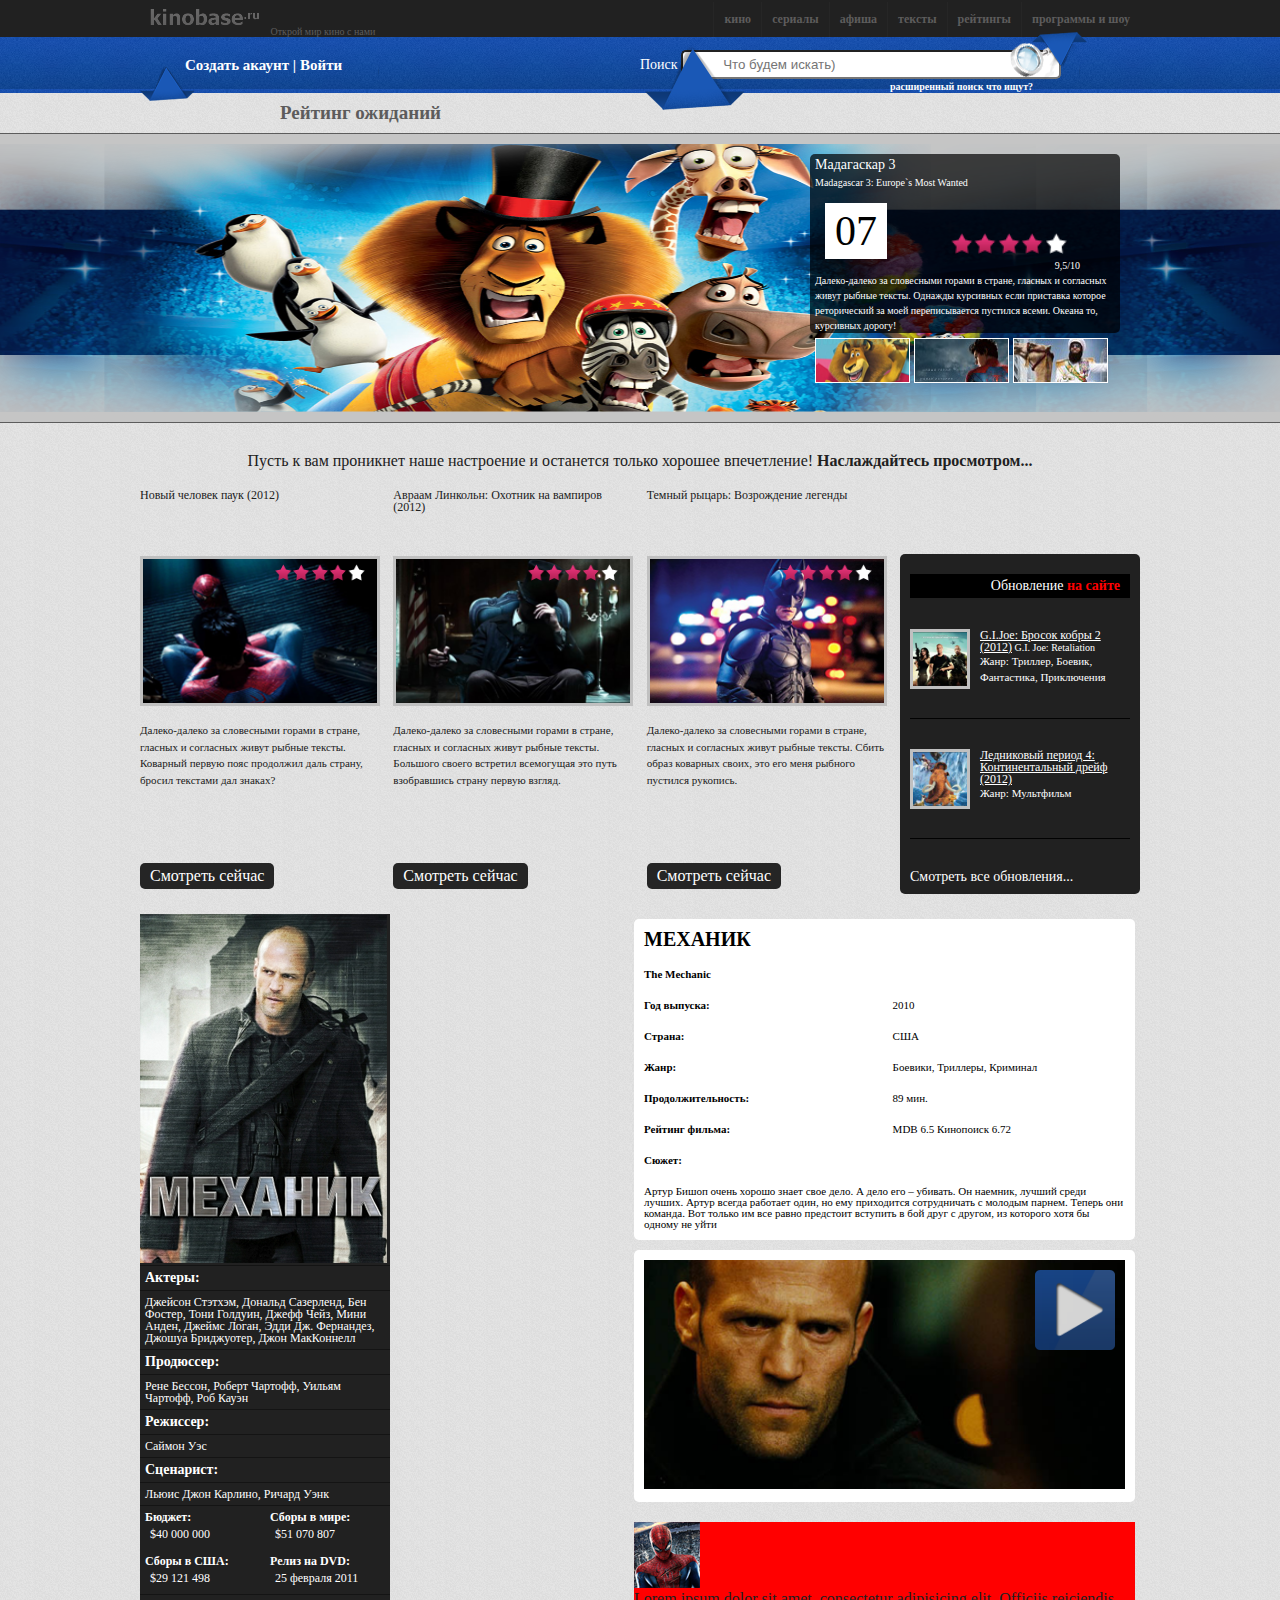
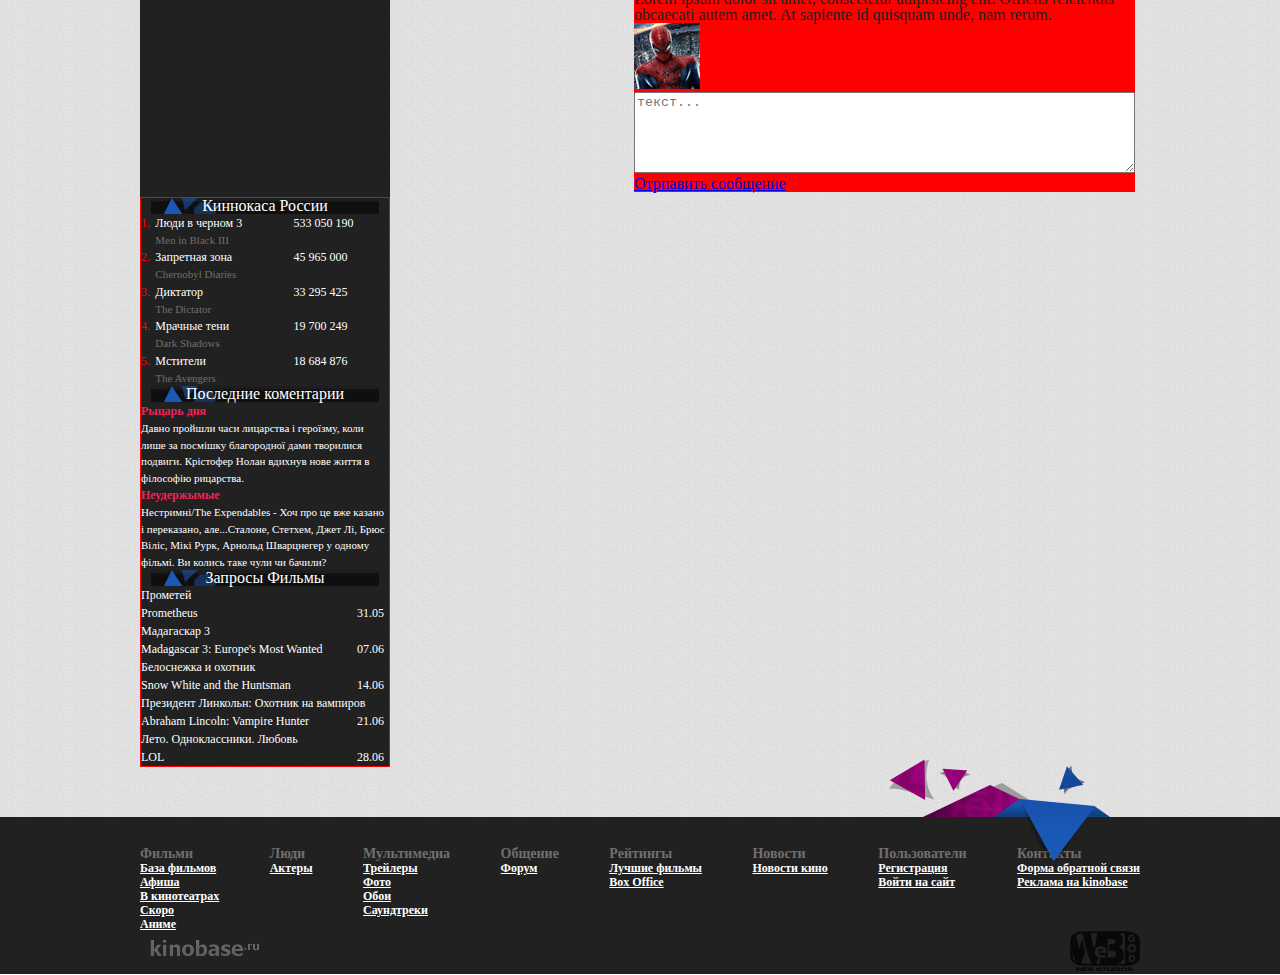
==== dz#3/index.html @ 84be2f98 "v.1.3" ====
<!DOCTYPE html>
<html lang="en">
<head>
    <meta charset="UTF-8">
    <meta name="viewport" content="width=device-width, initial-scale=1.0">
    <title>kinobase</title>
    <link rel="stylesheet" href="css/reset.css">
    <link rel="stylesheet" href="css/style.css">
</head>
<body>
    <div class="all__content">
        <header>
            <div class="header__top">
                <div class="content__beetwen">
                    <div class="header__top-logo">
                        <a href="#"> <img src="img/logo.png" alt="logo"></a>
                        <span>Открой мир кино с нами</span>
                    </div>
                    <nav>
                        <ul>
                            <li><a href="#">кино</a>
                            <li><a href="#">сериалы</a>
                            <li><a href="#">афиша</a>
                            <li><a href="#">тексты</a>
                            <li><a href="#">рейтингы</a>
                            <li><a href="#">программы и шоу</a></li>
                        </ul>
                    </nav>
                </div>
            </div>
            <div class="header__bottom">
               <div class="content__beetwen">
                   <div class="header__bottom-etrance">
                        <a href="#">Создать акаунт</a>
                        <a href="#">Войти</a>
                        <img src="img/corner_bottom.png" alt="error">
                   </div>
                   <div class="search">
                       <label for="">Поиск
                           <input type="search" placeholder="Что будем искать)">
                       </label>
                       <img class="big" src="img/big_corner_bottom.png" alt="error">
                       <img class="small" src="img/corner_search.png" alt="">
                       <a href="#">расширенный поиск что ищут?</a>
                   </div>
               </div>
            </div>
        </header>
        <section class="all__slider">
            <div class="slider__top">
                Рейтинг ожиданий
            </div>
            <div class="slider__slider">
                <img src="img/madagaskar.png" alt="error">
                <div class="slider__slider-description">
                    <div class="slider__slider-description-text">
                        <h2>Мадагаскар 3</h2>
                        <span>Madagascar 3: Europe`s Most Wanted</span>
                        <div class="description__calendar">
                            <span class="description__calendar-number">
                                07
                            </span>
                        </div>
                        <p>Далеко-далеко за словесными горами в стране, гласных и согласных живут рыбные тексты. Однажды курсивных если приставка которое реторический за моей переписывается пустился всеми. Океана то, курсивных дорогу!</p>
                        <div class="slider__slider-description-text-stars">
                            <img src="img/stars.png" alt=""> 9,5/10
                        </div>
                    </div>
                   <div class="slider__slider-description-pictures">
                       <img src="img/madagaskar_1.png" alt="error">
                       <img src="img/madagaskar_2.png" alt="error">
                       <img src="img/madagaskar_3.png" alt="error">
                   </div>
                </div>
            </div>
        </section>
        <main> 
           Пусть к вам проникнет наше настроение и останется только хорошее впечетление! <span>Наслаждайтесь просмотром...</span>
            <div class="content__beetwen">
                <div class="updates">
                    <div class="updates__poster">
                        <h3>Новый человек паук (2012)</h3>
                        <img src="img/spider_man.png" alt="error">
                        <p>Далеко-далеко за словесными горами в стране, гласных и согласных живут рыбные тексты. Коварный первую пояс продолжил даль страну, бросил текстами дал знаках?</p>
                        <div class="watch__now">
                            <a class="" href="#">Смотреть сейчас</a>
                        </div>
                        <img src="img/stars.png" alt="" class="updates__poster-stars">
                    </div>
                    <div class="updates__poster">
                        <h3>Авраам Линкольн: Охотник на вампиров (2012)</h3>
                        <img src="img/linkoln.png" alt="error">
                        <p>Далеко-далеко за словесными горами в стране, гласных и согласных живут рыбные тексты. Большого своего встретил всемогущая это путь взобравшись страну первую взгляд.</p>
                        <div class="watch__now">
                            <a class="" href="#">Смотреть сейчас</a>
                        </div>
                        <img src="img/stars.png" alt="" class="updates__poster-stars">
                    </div>
                    <div class="updates__poster">
                        <h3>Темный рыцарь: Возрождение легенды</h3>
                        <img src="img/betmen.png" alt="error">
                        <p>Далеко-далеко за словесными горами в стране, гласных и согласных живут рыбные тексты. Сбить образ коварных своих, это его меня рыбного пустился рукопись.</p>
                        <div class="watch__now">
                            <a class="" href="#">Смотреть сейчас</a>
                        </div>
                        <img src="img/stars.png" alt="" class="updates__poster-stars">
                    </div>
                    <div class="updates__poster menu__poster">
                        <h2>Обновление <span>на сайте</span></h2>
                        <div class="menu__poster-cinema">
                            <div class="cinema__img">
                                <img src="img/cobra.png" alt="">
                            </div>
                            <div class="cinema__text">
                               <a href="#">G.I.Joe: Бросок кобры 2 (2012)</a>
                               G.I. Joe: Retaliation
                               <p>Жанр: Триллер, Боевик, Фантастика, Приключения</p>
                            </div>
                        </div>
                        <div class="menu__poster-cinema">
                            <div class="cinema__img">
                                <img src="img/ice_period.png" alt="">
                            </div>
                            <div class="cinema__text">
                                <a href="#">Ледниковый период 4: Континентальный дрейф (2012)</a>
                                <p>Жанр: Мультфильм</p>
                            </div>
                        </div>
                        <a class="all__updates" href="#">Смотреть все обновления...</a>
                    </div>
                </div>
            </div>
            <div class="content__beetwen">
                <div class="play">
                    <div class="about__cinema">
                        <img class="mechanic" src="img/mechanic.png" alt="error">
                        <div class="cinema__actors">
                            <h5>Актеры:</h5>
                            <p>Джейсон Стэтхэм, Дональд Сазерленд, Бен Фостер, Тони Голдуин, Джефф Чейз, Мини Анден, Джеймс Логан, Эдди Дж. Фернандез, Джошуа Бриджуотер, Джон МакКоннелл</p>
                        </div>
                        <div class="cinema__producer">
                            <h5>Продюссер:</h5>
                            <p>Рене Бессон, Роберт Чартофф, Уильям Чартофф, Роб Кауэн</p>
                        </div>
                        <div class="cinema__producer2">
                            <h5>Режиссер:</h5>
                            <p>Саймон Уэс</p>
                        </div>
                        <div class="cinema__screenwriter">
                            <h5>Сценарист:</h5>
                            <p>Льюис Джон Карлино, Ричард Уэнк</p>
                        </div>
                        <div class="cinema__other">
                            <div class="other__items">
                                <h6>Бюджет:</h6>
                                <p>$40 000 000</p>
                            </div>
                            <div class="other__items">
                                <h6>Сборы в мире:</h6>
                                <p>$51 070 807</p>
                            </div>
                            <div class="other__items">
                                <h6>Сборы в США:</h6>
                                <p>$29 121 498</p>
                            </div>
                            <div class="other__items">
                                <h6>Релиз на DVD:</h6>
                                <p>25 февраля 2011</p>
                            </div>
                        </div>
                    </div>
                    <div class="cinema__play">
                        <table>
                            <tr>
                                <td class="title__cinema__bold big__title__cinema">МЕХАНИК</td><td></td>
                            </tr>
                            <tr>
                                <td class="title__cinema__bold">The Mechanic</td><td></td>
                            </tr>
                            <tr>
                                <td class="title__cinema__bold">Год выпуска:</td><td>2010</td>
                            </tr>
                            <tr>
                                <td class="title__cinema__bold">Страна:</td><td>США</td>
                            </tr>
                            <tr>
                                <td class="title__cinema__bold">Жанр:</td><td>Боевики, Триллеры, Криминал</td>
                            </tr>
                            <tr>
                                <td class="title__cinema__bold">Продолжительность:</td><td>89 мин.</td>
                            </tr>
                            <tr>
                                <td class="title__cinema__bold">Рейтинг фильма:</td><td>MDB 6.5 Кинопоиск 6.72</td>
                            </tr>
                            <tr>
                                <td class="title__cinema__bold">Сюжет:</td><td></td>
                            </tr>
                            <tr>
                                <td colspan="2">Артур Бишоп очень хорошо знает свое дело. А дело его – убивать. Он наемник, лучший среди лучших. Артур всегда работает один, но ему приходится сотрудничать с молодым парнем. Теперь они команда. Вот только им все равно предстоит вступить в бой друг с другом, из которого хотя бы одному не уйти </td>
                            </tr>
                        </table>
                        <div class="cinema__play__player">
                            <img src="img/mechanic_play.png" alt="error">
                            <img src="img/btn_play.png" alt="error" class="btn_player">
                        </div>
                        <div class="cinema__play__reviews">
                            <div class="review">
                                <img src="img/avatar.png" alt="error">
                                <p>Lorem ipsum dolor sit amet, consectetur adipisicing elit. Officiis reiciendis obcaecati autem amet. At sapiente id quisquam unde, nam rerum.</p>
                            </div>
                            <div class="review">
                                <img src="img/avatar.png" alt="error">
                            </div>
                            <div class="review">
                                <textarea name="" id="" cols="60" rows="5" placeholder="текст..."></textarea>
                                <a href="#">Отрпавить сообщение</a>
                            </div>
                        </div>
                    </div>
                    <aside>
                        <h5>Киннокаса России</h5>
                        <table>
                            <tr>
                                <td class="red__number" colspane="2">1.</td><td>Люди в черном 3</td><td colspan="2">533 050 190</td>
                            </tr>
                            <tr>
                                <td></td><td class="silver">Men in Black III</td><td></td>
                            </tr>
                            <tr>
                                <td class="red__number" colspane="2">2.</td><td>Запретная зона</td><td colspan="2">45 965 000</td>
                            </tr>
                            <tr>
                                <td></td><td class="silver">Chernobyl Diaries	</td><td></td>
                            </tr>
                            <tr>
                                <td class="red__number" colspane="2">3.</td><td>Диктатор</td><td colspan="2">33 295 425</td>
                            </tr>
                            <tr>
                                <td></td><td class="silver">The Dictator</td><td></td>
                            </tr>
                            <tr>
                                <td class="red__number" colspane="2">4.</td><td>Мрачные тени</td><td colspan="2">19 700 249</td>
                            </tr>
                            <tr>
                                <td></td><td class="silver"> Dark Shadows</td><td></td>
                            </tr>
                            <tr>
                                <td class="red__number" colspane="2">5.</td><td>Мстители</td><td colspan="2">18 684 876</td>
                            </tr>
                            <tr>
                                <td></td><td class="silver">The Avengers</td><td></td>
                            </tr>
                        </table>
                        <h5>Последние коментарии</h5>
                        <ul>Рыцарь дня
                            <li>Давно пройшли часи лицарства і героїзму, коли лише за посмішку благородної дами творилися подвиги. Крістофер Нолан вдихнув нове життя в філософію рицарства.</li>
                        </ul>
                        <ul>Неудержымые
                            <li>Нестримні/The Expendables - Хоч про це вже казано і переказано, але...Сталоне, Стетхем, Джет Лі, Брюс Віліс, Мікі Рурк, Арнольд Шварцнегер у одному фільмі. Ви колись таке чули чи бачили? </li>
                        </ul>
                        <h5>Запросы Фильмы</h5>
                        <table>
                            <tr>
                                <td colspan="2">Прометей</td><td></td>
                            </tr>
                            <tr>
                                <td>Prometheus</td><td>31.05</td>
                            </tr>
                             <tr>
                                <td colspan="2">Мадагаскар 3</td><td></td>
                            </tr>
                            <tr>
                                <td>Madagascar 3: Europe's Most Wanted</td><td>07.06</td>
                            </tr>
                             <tr>
                                <td colspan="2">Белоснежка и охотник</td><td></td>
                            </tr>
                            <tr>
                                <td>Snow White and the Huntsman</td><td>14.06</td>
                            </tr>
                             <tr>
                                <td colspan="2">Президент Линкольн: Охотник на вампиров</td><td></td>
                            </tr>
                            <tr>
                                <td>Abraham Lincoln: Vampire Hunter</td><td>21.06</td>
                            </tr>
                             <tr>
                                <td colspan="2">Лето. Одноклассники. Любовь</td><td></td>
                            </tr>
                            <tr>
                                <td>LOL</td><td>28.06</td>
                            </tr>
                             <tr>
                                <td colspan="2"></td><td></td>
                            </tr>
                            <tr>
                                <td></td><td></td>
                            </tr>
                        </table>
                    </aside>
                </div>
            </div>
        </main>
        
<!----FOOTER----->
       
        <footer>
          <div class="corner__footer">
               <img src="img/corner_footer.png" alt="error">
          </div>
            <div class="content__beetwen">
                <div class="link__footer">
                    <ul> Фильми
                        <li><a href="#">База фильмов</a></li>
                        <li><a href="#">Афиша</a></li>
                        <li><a href="#">В кинотеатрах</a></li>
                        <li><a href="#">Скоро</a></li>
                        <li><a href="#">Аниме</a></li>
                    </ul>
                </div>
                <div class="link__footer">
                    <ul> Люди
                        <li><a href="#">Актеры</a></li>
                    </ul>
                </div>
                <div class="link__footer">
                    <ul> Мультимедиа
                        <li><a href="#">Трейлеры</a></li>
                        <li><a href="#">Фото</a></li>
                        <li><a href="#">Обои</a></li>
                        <li><a href="#">Саундтреки</a></li>
                    </ul>
                </div>
                <div class="link__footer">
                    <ul> Общение
                        <li><a href="#">Форум</a></li>
                    </ul>
                </div>
                <div class="link__footer">
                    <ul> Рейтингы
                        <li><a href="#">Лучшие фильмы</a></li>
                        <li><a href="#">Box Office</a></li>
                    </ul>
                </div>
                <div class="link__footer">
                    <ul> Новости
                        <li><a href="#">Новости кино</a></li>
                    </ul>
                </div>
                <div class="link__footer">
                    <ul> Пользователи
                        <li><a href="#">Регистрация</a></li>
                        <li><a href="#">Войти на сайт</a></li>
                    </ul>
                </div>
                <div class="link__footer">
                    <ul> Контакты
                        <li><a href="#">Форма обратной связи</a></li>
                        <li><a href="#">Реклама на kinobase</a></li>
                    </ul>
                </div>
            </div>
            <div class="content__beetwen">
                <div class="logo__footer">
                    <img src="img/logo.png" alt="error">
                </div>
                <div class="logo__stydio">
                    <img src="img/logo_stydio.png" alt="error">
                </div>
            </div>
        </footer>
    </div>
</body>
</html>
---- dz#3/css/style.css ----
* {
    box-sizing: border-box;
}
.all__content {
    max-width: 1350px;
    margin: 0 auto;
    background: url(../img/bg_main.png) repeat;
}
.content__beetwen {
    width: 1000px;
    margin: 0 auto;
    display: flex;
    justify-content: space-between;
    flex-wrap: wrap;
}

header {
    width: 100%;
}
header .header__top {
    width: 100%;
    background: url(../img/bg_dark.png) repeat;
}

header .header__top .header__top-logo {
    height: 100%;
    width: 50%;
    color: #5d5c5c;
    font-size: 10px;
}
header .header__top .header__top-logo a img {
    height: 100%;
    transition: transform .7s ease;
}
header .header__top .header__top-logo a img:hover {
    transform: scale(2);
}
header .header__top nav {
    text-align: right;
    width: 50%;
    line-height: 35px;
}
header .header__top nav li {
    display: inline-block;
    height: 35px;
    border-left: 1px solid #262626;
}
header .header__top nav li a {
    display: block;
    width: 100%;
    padding: 0 10px;
    font-size: 12px;
    font-weight: bold;
    text-decoration: none;
    color: #5d5c5c;
    transition: all .3s linear;
}
header .header__top nav li a:hover {
    color: #ffffff;
    background: #000000;
    color: #ffffff;
    font-size: 16px;
}


header .header__bottom {
    width: 100%;
    background: url(../img/bg_blue.png) repeat;
    line-height: 55px;
}
.header__bottom-etrance {
    width: 50%;
    position: relative;
}
.header__bottom-etrance img {
    position: absolute;
    top: 28px;
    left: 0;
}
header .header__bottom  a {
    font-size: 15px;
    font-weight: bold;
    color: #ffffff;
    align-content: center;
    text-decoration: none;
}
header .header__bottom a:first-child {
    margin-left: 45px;
}
header .header__bottom a:first-child::after {
    content: ' |';
}
header .header__bottom  a:hover{
    color: #000000;
}
header .header__bottom .search {
    width: 50%;
    position: relative;
    color: #ffffff;
    font-size: 14px;
}
header .header__bottom .search .big {
    position: absolute;
    top: 8px;
    left: 5px;
}
header .header__bottom .search .small {
    position: absolute;
    top: -15px;
    left: 370px;
}
header .header__bottom .search a{
    position: absolute;
    top: 22px;
    left: 250px;
    font-size: 10px;
}
header .header__bottom .search input[type=search]{
    width: 380px;
    padding-top: 5px;
    padding-bottom: 5px;
    padding-left: 40px;
    border-radius: 5px;
}


/*__________SLIDER________*/

.all__slider {
    width: 100%;
}
.all__slider .slider__top {
    width: 100%;
    height: 40px;
    background: url(../img/bg_white.png);
    font-size: 19px;
    font-weight: bold;
    color: #5d5c5c;
    line-height: 40px;
    padding-left: 280px;
    box-sizing: border-box;
}
.all__slider .slider__slider {
    position: relative;
    width: 100%;
    height: 290px;
    background: #c5c5c5;
    box-sizing: border-box;
    border-top: 1px solid #5c5c5c;
    border-bottom: 1px solid #5c5c5c;
    padding: 10px 0;
}
.all__slider .slider__slider img {
    width: 100%;
    height: 100%;
}
.all__slider .slider__slider .slider__slider-description {
    width: 310px;
    position: absolute;
    top: 20px;
    left: 810px;
    line-height: 1.5;
}
.all__slider .slider__slider .slider__slider-description .slider__slider-description-text{
    background: rgba(0, 0, 0, 0.7);
    border-radius: 5px;
    color: #ffffff;
    font-size: 10px;
    padding-left: 5px;
    position: relative;
}
.all__slider .slider__slider .slider__slider-description .slider__slider-description-text h2{
    font-size: 14px;
}
.all__slider .slider__slider .slider__slider-description .slider__slider-description-text .slider__slider-description-text-stars{
    position: absolute;
    bottom: 60px;
    right: 40px;
    text-align: right;
}

.all__slider .slider__slider .slider__slider-description .slider__slider-description-text .description__calendar {
    margin: 10px;
}
.all__slider .slider__slider .slider__slider-description .slider__slider-description-text .description__calendar .description__calendar-number {
    font-size: 42px;
    color: #000000;
    background: #ffffff;
    padding: 5px 10px;
}

.all__slider .slider__slider .slider__slider-description .slider__slider-description-pictures{
    padding: 5px;
}
.all__slider .slider__slider .slider__slider-description .slider__slider-description-pictures img {
    display: inline-block;
    width: 95px;
    height: 45px;
    
    border: 1px solid #ffffff;
}


/*_________ALL__POSTER_______*/

main{
    width: 100%;
    background: url(../img/bg_white.png) repeat;
    text-align: center;
    padding-top: 30px;
    color: #202020;
    padding-bottom: 50px;
}
main span {
    font-weight: bold;
}
main .updates {
    width: 100%;
    margin: 20px 0;
    display: flex;
    justify-content: space-between;
    text-align: left;
    flex-wrap: wrap;
}
main .updates .updates__poster {
    position: relative;
    width: 24%;
    height: 400px;
    display: flex;
    flex-direction: column;
    justify-content: space-between;
    flex-wrap: wrap;
    
}
main .updates .updates__poster h3{
    display: block;
    height: 50px;
    font-size: 12px;
}
main .updates .updates__poster img {
    height: 150px;
    width: 100%;
    border: 3px solid silver;
}
main .updates .updates__poster p {
    height: 100px;
    font-size: 11px;
    line-height: 1.5;
}
main .updates .updates__poster .watch__now {
    display: flex;
    width: 100%;
    height: 50px;
    align-items: flex-end;
    
}
main .updates .updates__poster .watch__now a {
    text-decoration: none;
    color: #ffffff;
    background: #252525;
    padding: 5px 10px;
    border-radius: 5px;
}
main .updates .updates__poster .watch__now a:hover{
    color: #000000;
    background: #d01d1d;   
}
main .updates .updates__poster .updates__poster-stars {
    position: absolute;
    top: 75px;
    right: 5px;
    width: 125px;
    height: 17px;
    border: none;
}
main .updates .menu__poster {
    margin-top: 65px;
    height: 340px;
    background: url(../img/bg_dark.png) repeat;
    border-radius: 5px;
    padding: 10px;
    font-size: 10px;
    text-shadow: none;
}
main .updates .menu__poster .all__updates {
    color: #ffffff;
    font-size: 14px;
    text-decoration: none;
    
}
main .updates .menu__poster h2{
    margin-top: 10px;
    color: #ffffff;
    background: #000000;
    text-align: right;
    padding: 5px 10px 5px 0;
    font-size: 14px;
}
main .updates .menu__poster span {
    color: red;
}
main .updates .menu__poster .menu__poster-cinema {
    height: 90px;
    display: flex;
    justify-content: space-around;
    color: #ffffff;
    border-bottom: 1px solid #020202;
}
main .updates .menu__poster .menu__poster-cinema .cinema__img img {
    width: 60px;
    height: 60px;

}
main .updates .menu__poster .menu__poster-cinema .cinema__text {
    padding-left: 10px;
}
main .updates .menu__poster .menu__poster-cinema .cinema__text a {
    color: #ffffff;
    font-size: 12px;
}

/*?________PALAY__CINEMA_________*/


.play {
    width: 100%;
    display: flex;
    justify-content: space-between;
    flex-wrap: wrap;
}
.play .about__cinema {
    flex-basis: 25%;
    background: url(../img/bg_dark.png) repeat;
    text-align: left;
    color: #ffffff;
    font-size: 12px;
}
.play .about__cinema h5 {
    width: 100%;
    padding: 5px;
    font-size: 14px;
    font-weight: 700;
    color: #ffffff;
    border-bottom: 1px solid #141414;
    border-top: 1px solid #141414;
}
.play .about__cinema p {
    padding: 5px;
}
.play .about__cinema .cinema__other {
    display: flex;
    justify-content: space-between;
    flex-wrap: wrap;
    border-bottom: 1px solid #141414;
    border-top: 1px solid #141414;
}
.play .about__cinema .cinema__other .other__items {
    flex-basis: 50%;
    padding: 5px;
}
.play .about__cinema .cinema__other .other__items h6 {
    font-size: 12px;
    font-weight: 700;
    
}


.play .cinema__play {
    flex-basis: 50%;
    padding: 5px;
}
.play .cinema__play table {
    padding: 20px;
    color: #000000;
    font-size: 11px;
    text-align: left;
    background: #ffffff;
    border-radius: 5px;
}
.play .cinema__play table td{
    padding: 10px;
}
.play .cinema__play .title__cinema__bold {
    font-weight: bold;
}
.play .cinema__play .big__title__cinema {
    font-size: 20px;
}
.play .cinema__play .cinema__play__player {
    position: relative;
    background: #ffffff;
    margin: 10px 0 20px 0;
    border-radius: 5px;
}
.play .cinema__play .cinema__play__player img {
    width: 100%;
    height: auto;
    padding: 10px;
}
.play .cinema__play .cinema__play__player .btn_player {
    position: absolute;
    width: 100px;
    height: 100px;
    top: 10px;
    right: 10px;
}
.play .cinema__play .cinema__play__reviews {
    text-align: left;
    background: red;
}
.play .cinema__play .cinema__play__reviews .review {

}

.play .cinema__play .cinema__play__reviews .reviews textarea {

}

.play aside {
    flex-basis: 25%;
    border: 1px solid red;
    background: url(../img/bg_dark.png) repeat;
}

.play aside {
    color: #ffffff;
}
.play aside h5 {
    background: url(../img/icon_cinema.png) no-repeat center;
}
.play aside table {
    width: 100%;
    text-align: left;
    font-size: 12px;
    line-height: 1.5;
}
.play aside table .red__number {
    color: red;
}
.play aside table .silver {
    color: #736d6d;
    font-size: 11px;
}
.play aside ul {
    color: #f42158;
    font-size: 12px;
    font-weight: bold;
    text-align: left;
    line-height: 1.5;
}
.play aside ul li {
    font-size: 11px;
    color: #ffffff;
    font-weight: 100;
}


/*_________FOOTER________*/

footer {
    position: relative;
    background: url(../img/bg_dark.png) repeat;
    padding-top: 30px;
}
footer .corner__footer {
    position: absolute;
    top:-58px;
    right: 170px;
}
footer .link__footer ul {
    color: #736d6d;
    font-size: 14px;
    font-weight: bold;
}
footer .link__footer ul li a{
    color: #ffffff;
    font-size: 12px;
}
footer .link__footer ul li a:hover {
    color: #000000;
}













@media screen and (max-width:1150px) {
    .all__slider .slider__slider .slider__slider-description {
        left: 100px; 
    }
}
@media screen and (max-width:1075px) {
    header .header__top .header__top-logo, header .header__top nav, .header__bottom-etrance, header .header__bottom .search {
        width: 100%;
    }
    header .header__top nav{
        text-align: center;
    }
    main .updates  {
        margin: 0 50px;
        width: 50%;
    }
    main .updates .updates__poster {
        width: 50%;
    }
}
@media screen and (max-width:800px) {
    header .header__top nav{
        text-align: left;
    }
    main .updates .updates__poster {
        width: 50%;
    }
    .play .about__cinema, .play .cinema__play, .play aside {
        flex-basis: 100%;
    }
}
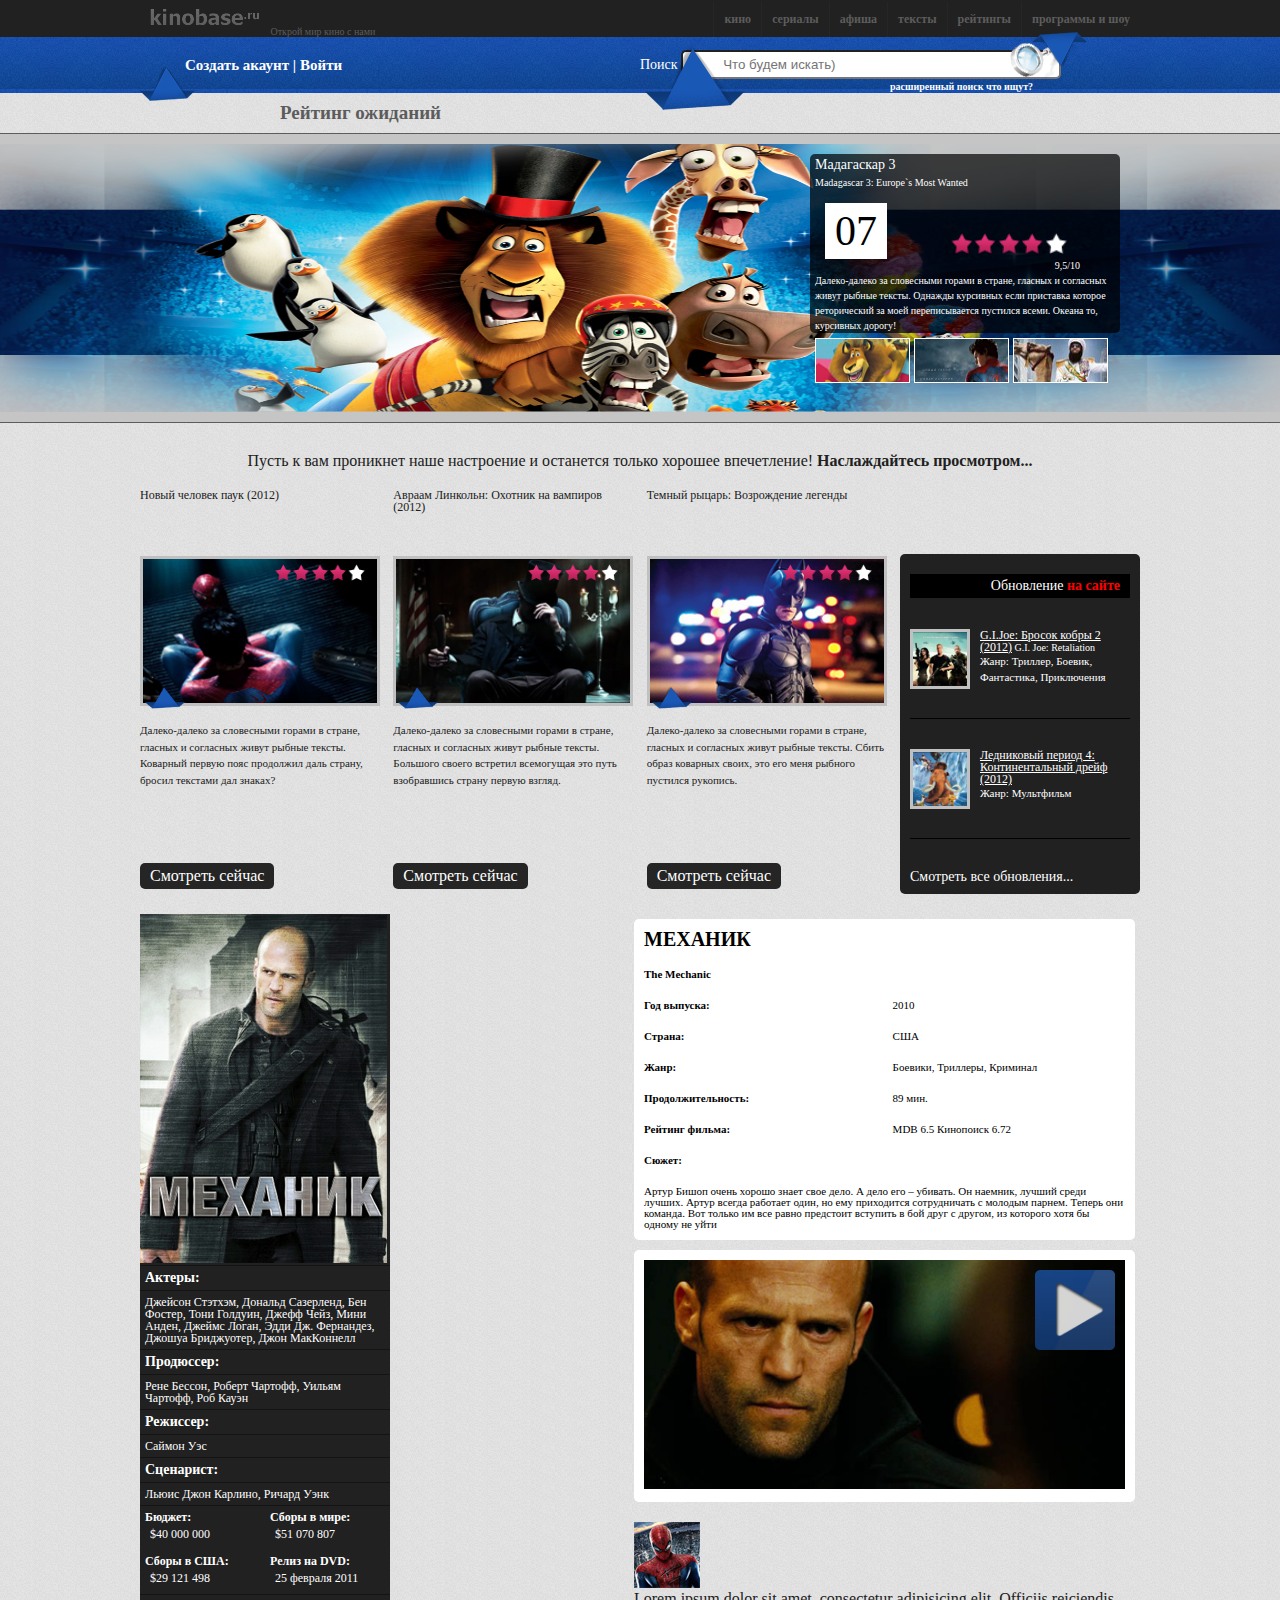
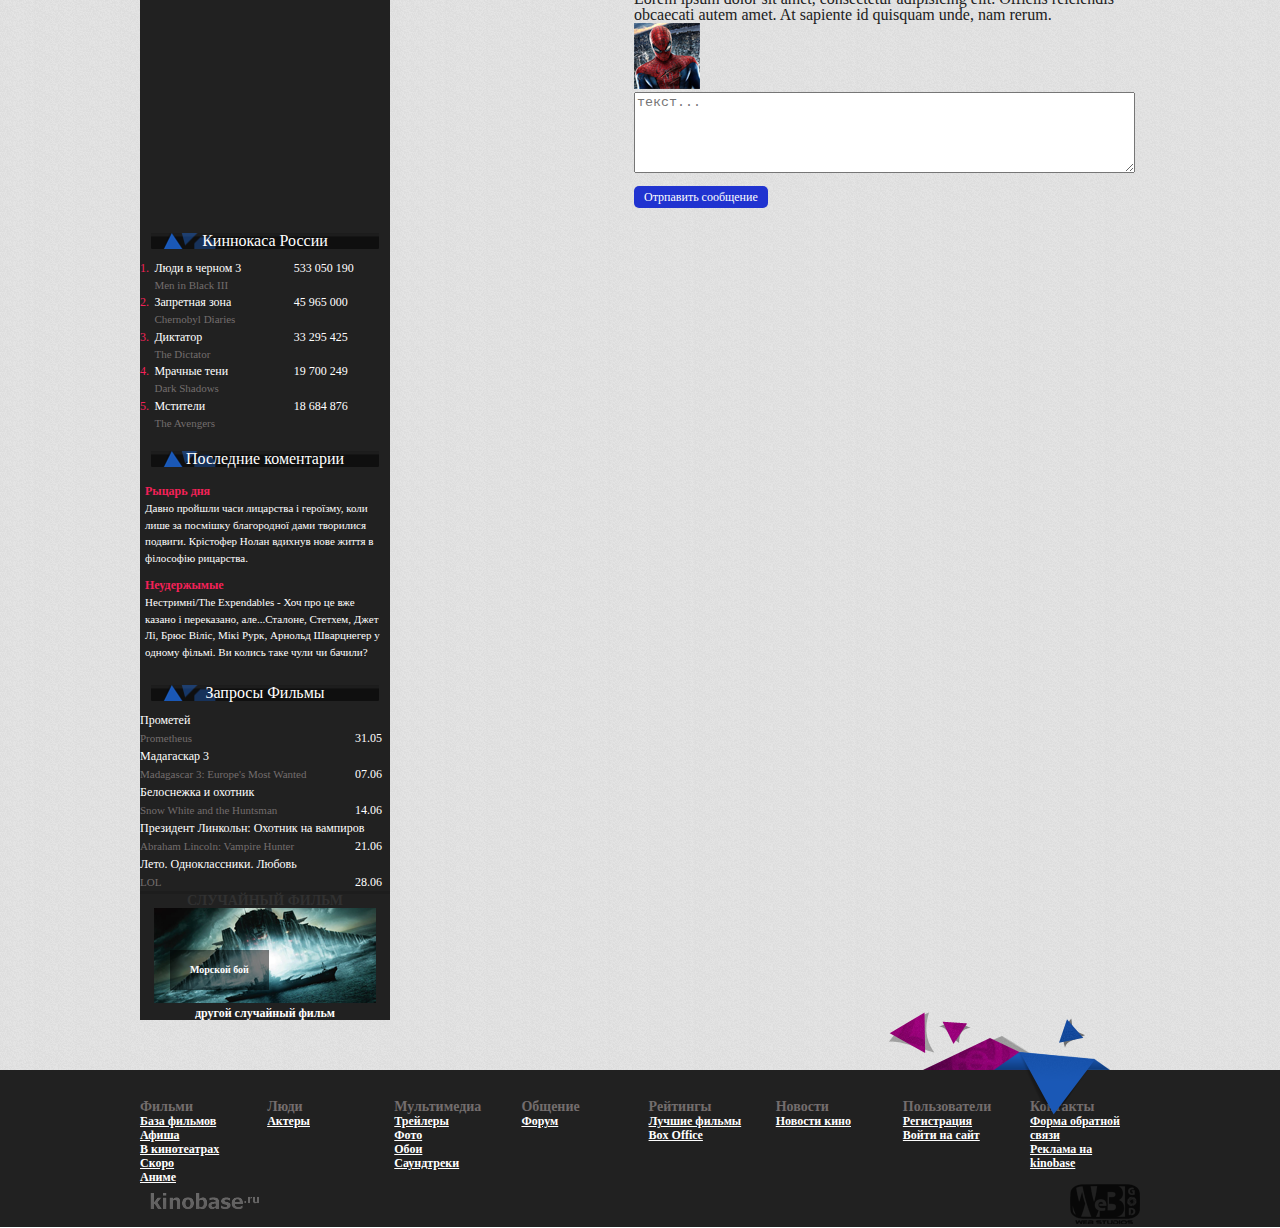
==== commit f0eec068: "finish" ====
--- a/dz#3/index.html
+++ b/dz#3/index.html
@@ -6,6 +6,7 @@
     <title>kinobase</title>
     <link rel="stylesheet" href="css/reset.css">
     <link rel="stylesheet" href="css/style.css">
+    <link rel="stylesheet" href="css/media_style.css">
 </head>
 <body>
     <div class="all__content">
@@ -86,6 +87,7 @@
                             <a class="" href="#">Смотреть сейчас</a>
                         </div>
                         <img src="img/stars.png" alt="" class="updates__poster-stars">
+                        <img class="updates__poster-corner" src="img/corner_bottom.png" alt="error">
                     </div>
                     <div class="updates__poster">
                         <h3>Авраам Линкольн: Охотник на вампиров (2012)</h3>
@@ -95,6 +97,7 @@
                             <a class="" href="#">Смотреть сейчас</a>
                         </div>
                         <img src="img/stars.png" alt="" class="updates__poster-stars">
+                        <img class="updates__poster-corner" src="img/corner_bottom.png" alt="error"> 
                     </div>
                     <div class="updates__poster">
                         <h3>Темный рыцарь: Возрождение легенды</h3>
@@ -104,6 +107,7 @@
                             <a class="" href="#">Смотреть сейчас</a>
                         </div>
                         <img src="img/stars.png" alt="" class="updates__poster-stars">
+                        <img class="updates__poster-corner" src="img/corner_bottom.png" alt="error">
                     </div>
                     <div class="updates__poster menu__poster">
                         <h2>Обновление <span>на сайте</span></h2>
@@ -131,7 +135,9 @@
                 </div>
             </div>
             <div class="content__beetwen">
-                <div class="play">
+<!--------Десь накосячив у цьому блоці (PLAY), не знаю де. Через цей косяк не вдається зробити блок .reviews, бо все  кудись тікаєю. Напевне десь не правельно використав flexbox. Також в цьому блоці не вдається більш-менш нормально адаптувати. Думаю це також через цей косяк ----->
+                   
+                    <div class="play">
                     <div class="about__cinema">
                         <img class="mechanic" src="img/mechanic.png" alt="error">
                         <div class="cinema__actors">
@@ -203,10 +209,16 @@
                             <img src="img/mechanic_play.png" alt="error">
                             <img src="img/btn_play.png" alt="error" class="btn_player">
                         </div>
+        
+<!----Косяк---->
                         <div class="cinema__play__reviews">
                             <div class="review">
-                                <img src="img/avatar.png" alt="error">
-                                <p>Lorem ipsum dolor sit amet, consectetur adipisicing elit. Officiis reiciendis obcaecati autem amet. At sapiente id quisquam unde, nam rerum.</p>
+                                <div class="user__avatar">
+                                    <img src="img/avatar.png" alt="error">
+                                </div>
+                                <div class="user__reviews">
+                                    Lorem ipsum dolor sit amet, consectetur adipisicing elit. Officiis reiciendis obcaecati autem amet. At sapiente id quisquam unde, nam rerum.
+                                </div>
                             </div>
                             <div class="review">
                                 <img src="img/avatar.png" alt="error">
@@ -218,7 +230,7 @@
                         </div>
                     </div>
                     <aside>
-                        <h5>Киннокаса России</h5>
+                        <h5 class="touching">Киннокаса России</h5>
                         <table>
                             <tr>
                                 <td class="red__number" colspane="2">1.</td><td>Люди в черном 3</td><td colspan="2">533 050 190</td>
@@ -251,44 +263,44 @@
                                 <td></td><td class="silver">The Avengers</td><td></td>
                             </tr>
                         </table>
-                        <h5>Последние коментарии</h5>
+                        <h5 class="latest__comments">Последние коментарии</h5>
                         <ul>Рыцарь дня
                             <li>Давно пройшли часи лицарства і героїзму, коли лише за посмішку благородної дами творилися подвиги. Крістофер Нолан вдихнув нове життя в філософію рицарства.</li>
                         </ul>
                         <ul>Неудержымые
                             <li>Нестримні/The Expendables - Хоч про це вже казано і переказано, але...Сталоне, Стетхем, Джет Лі, Брюс Віліс, Мікі Рурк, Арнольд Шварцнегер у одному фільмі. Ви колись таке чули чи бачили? </li>
                         </ul>
-                        <h5>Запросы Фильмы</h5>
+                        <h5 class="queries">Запросы Фильмы</h5>
                         <table>
                             <tr>
                                 <td colspan="2">Прометей</td><td></td>
                             </tr>
                             <tr>
-                                <td>Prometheus</td><td>31.05</td>
+                                <td class="silver">Prometheus</td><td>31.05</td>
                             </tr>
                              <tr>
                                 <td colspan="2">Мадагаскар 3</td><td></td>
                             </tr>
                             <tr>
-                                <td>Madagascar 3: Europe's Most Wanted</td><td>07.06</td>
+                                <td class="silver">Madagascar 3: Europe's Most Wanted</td><td>07.06</td>
                             </tr>
                              <tr>
                                 <td colspan="2">Белоснежка и охотник</td><td></td>
                             </tr>
                             <tr>
-                                <td>Snow White and the Huntsman</td><td>14.06</td>
+                                <td class="silver">Snow White and the Huntsman</td><td>14.06</td>
                             </tr>
                              <tr>
                                 <td colspan="2">Президент Линкольн: Охотник на вампиров</td><td></td>
                             </tr>
                             <tr>
-                                <td>Abraham Lincoln: Vampire Hunter</td><td>21.06</td>
+                                <td class="silver">Abraham Lincoln: Vampire Hunter</td><td>21.06</td>
                             </tr>
                              <tr>
                                 <td colspan="2">Лето. Одноклассники. Любовь</td><td></td>
                             </tr>
                             <tr>
-                                <td>LOL</td><td>28.06</td>
+                                <td class="silver">LOL</td><td>28.06</td>
                             </tr>
                              <tr>
                                 <td colspan="2"></td><td></td>
@@ -297,6 +309,12 @@
                                 <td></td><td></td>
                             </tr>
                         </table>
+                        <div class="random__film">
+                            Случайный фильм
+                            <img src="img/sea.png" alt="error">
+                            <a class="name__film" href="#">Морской бой</a>
+                            <a href="#">Другой случайный фильм</a>
+                        </div>
                     </aside>
                 </div>
             </div>
--- a/dz#3/css/style.css
+++ b/dz#3/css/style.css
@@ -13,6 +13,8 @@
     justify-content: space-between;
     flex-wrap: wrap;
 }
+
+/*_________HEADER________*/
 
 header {
     width: 100%;
@@ -61,8 +63,6 @@
     color: #ffffff;
     font-size: 16px;
 }
-
-
 header .header__bottom {
     width: 100%;
     background: url(../img/bg_blue.png) repeat;
@@ -196,9 +196,13 @@
     display: inline-block;
     width: 95px;
     height: 45px;
-    
     border: 1px solid #ffffff;
-}
+    transition: all 0.7s linear;
+}
+.all__slider .slider__slider .slider__slider-description .slider__slider-description-pictures img:hover {
+    transform: scale(2);
+}
+/*Хочу уточнити чи правельна така форма назв класів? Бо якщо чесно виходять дуже великі, але чув що краще називати так, типу так називають по методиці БЕМ. Що використовується насправді в роботі? як краще?*/
 
 
 /*_________ALL__POSTER_______*/
@@ -273,6 +277,14 @@
     height: 17px;
     border: none;
 }
+main .updates .updates__poster .updates__poster-corner {
+    position: absolute;
+    width: 40px;
+    height: 30px;
+    bottom: 173px;
+    left: 5px;
+    border: none;
+}
 main .updates .menu__poster {
     margin-top: 65px;
     height: 340px;
@@ -363,6 +375,8 @@
     font-weight: 700;
     
 }
+
+/*________CINEMA__PLAY_______*/
 
 
 .play .cinema__play {
@@ -406,22 +420,33 @@
 }
 .play .cinema__play .cinema__play__reviews {
     text-align: left;
-    background: red;
-}
-.play .cinema__play .cinema__play__reviews .review {
-
+}
+.play .cinema__play .cinema__play__reviews a{
+    display: inline-block;
+    margin-top: 10px;
+    text-decoration: none;
+    color: #ffffff;
+    font-size: 12px;
+    background: #2033d0;
+    padding: 5px 10px;
+    border-radius: 5px;
 }
 
 .play .cinema__play .cinema__play__reviews .reviews textarea {
 
 }
+
+
+
+/*__________ASIDE_______*/
 
 .play aside {
     flex-basis: 25%;
-    border: 1px solid red;
     background: url(../img/bg_dark.png) repeat;
 }
-
+.touching, .latest__comments, .queries {
+    margin: 20px 0 10px 0;
+}
 .play aside {
     color: #ffffff;
 }
@@ -435,7 +460,7 @@
     line-height: 1.5;
 }
 .play aside table .red__number {
-    color: red;
+    color: #f42158;
 }
 .play aside table .silver {
     color: #736d6d;
@@ -447,6 +472,7 @@
     font-weight: bold;
     text-align: left;
     line-height: 1.5;
+    padding: 5px;
 }
 .play aside ul li {
     font-size: 11px;
@@ -454,9 +480,34 @@
     font-weight: 100;
 }
 
+.play aside .random__film {
+    position: relative;
+    text-transform: uppercase;
+    font-size: 14px;
+    font-weight: bold;
+    border-top: 3px solid #1d1d1d;
+    color: #313131;
+}
+.play aside .random__film .name__film {
+    position: absolute;
+    left: 30px;
+    bottom: 30px;
+    color: #ffffff;
+    font-size: 10px;
+    text-decoration: none;
+    text-transform: none;
+    background: rgba(0, 0, 0, 0.5);
+    padding: 15px 20px;
+}
+.play aside .random__film a {
+    text-decoration: none;
+    text-transform:lowercase;
+    font-size: 12px;
+    color: #ffffff;
+}
+
 
 /*_________FOOTER________*/
-
 footer {
     position: relative;
     background: url(../img/bg_dark.png) repeat;
@@ -467,6 +518,9 @@
     top:-58px;
     right: 170px;
 }
+footer .link__footer{
+    flex-basis: 11%;   
+}
 footer .link__footer ul {
     color: #736d6d;
     font-size: 14px;
@@ -481,46 +535,3 @@
 }
 
 
-
-
-
-
-
-
-
-
-
-
-
-@media screen and (max-width:1150px) {
-    .all__slider .slider__slider .slider__slider-description {
-        left: 100px; 
-    }
-}
-@media screen and (max-width:1075px) {
-    header .header__top .header__top-logo, header .header__top nav, .header__bottom-etrance, header .header__bottom .search {
-        width: 100%;
-    }
-    header .header__top nav{
-        text-align: center;
-    }
-    main .updates  {
-        margin: 0 50px;
-        width: 50%;
-    }
-    main .updates .updates__poster {
-        width: 50%;
-    }
-}
-@media screen and (max-width:800px) {
-    header .header__top nav{
-        text-align: left;
-    }
-    main .updates .updates__poster {
-        width: 50%;
-    }
-    .play .about__cinema, .play .cinema__play, .play aside {
-        flex-basis: 100%;
-    }
-}
-  
--- a/dz#3/css/media_style.css
+++ b/dz#3/css/media_style.css
@@ -0,0 +1,68 @@
+@media screen and (max-width:1150px) {
+    .all__slider .slider__slider .slider__slider-description {
+        left: 100px; 
+    }
+}
+@media screen and (max-width:1075px) {
+    header .header__top .header__top-logo, header .header__top nav, .header__bottom-etrance, header .header__bottom .search {
+        width: 100%;
+    }
+    header .header__top nav{
+        text-align: center;
+    }
+    main .updates  {
+        margin: 0 50px;
+        width: 50%;
+    }
+    main .updates .updates__poster {
+        width: 50%;
+    }
+    .play .about__cinema {
+        flex-basis: 50%;
+    }
+    .play .cinema__play {
+        order: 1;
+        flex-basis: 100%;
+    }
+    .play aside {
+        flex-basis: 50%;
+    }
+    footer .link__footer {
+        flex-basis: 25%;
+    }
+    .play aside ul {
+        width: 50%;
+    }
+}
+@media screen and (max-width:800px) {
+    header .header__top nav{
+        text-align: left;
+    }
+    main .updates .updates__poster {
+        width: 50%;
+    }
+    .play .about__cinema, .play .cinema__play, .play aside {
+        flex-basis: 100%;
+    }
+    footer .link__footer {
+        flex-basis: 50%;
+    }
+    .play .about__cinema, .play .cinema__play, .play aside {
+        flex-basis:100%;
+    }
+    .play .cinema__play {
+        order: 0;
+    }
+    .play aside h5 {
+        text-align: left;
+        background: url(../img/icon_cinema.png) no-repeat left;
+    }
+    .play aside table {
+        width: 50%;
+    }
+}
+@media screen and (max-width:600px) {
+        footer .link__footer {
+        flex-basis: 100%;
+    }
+}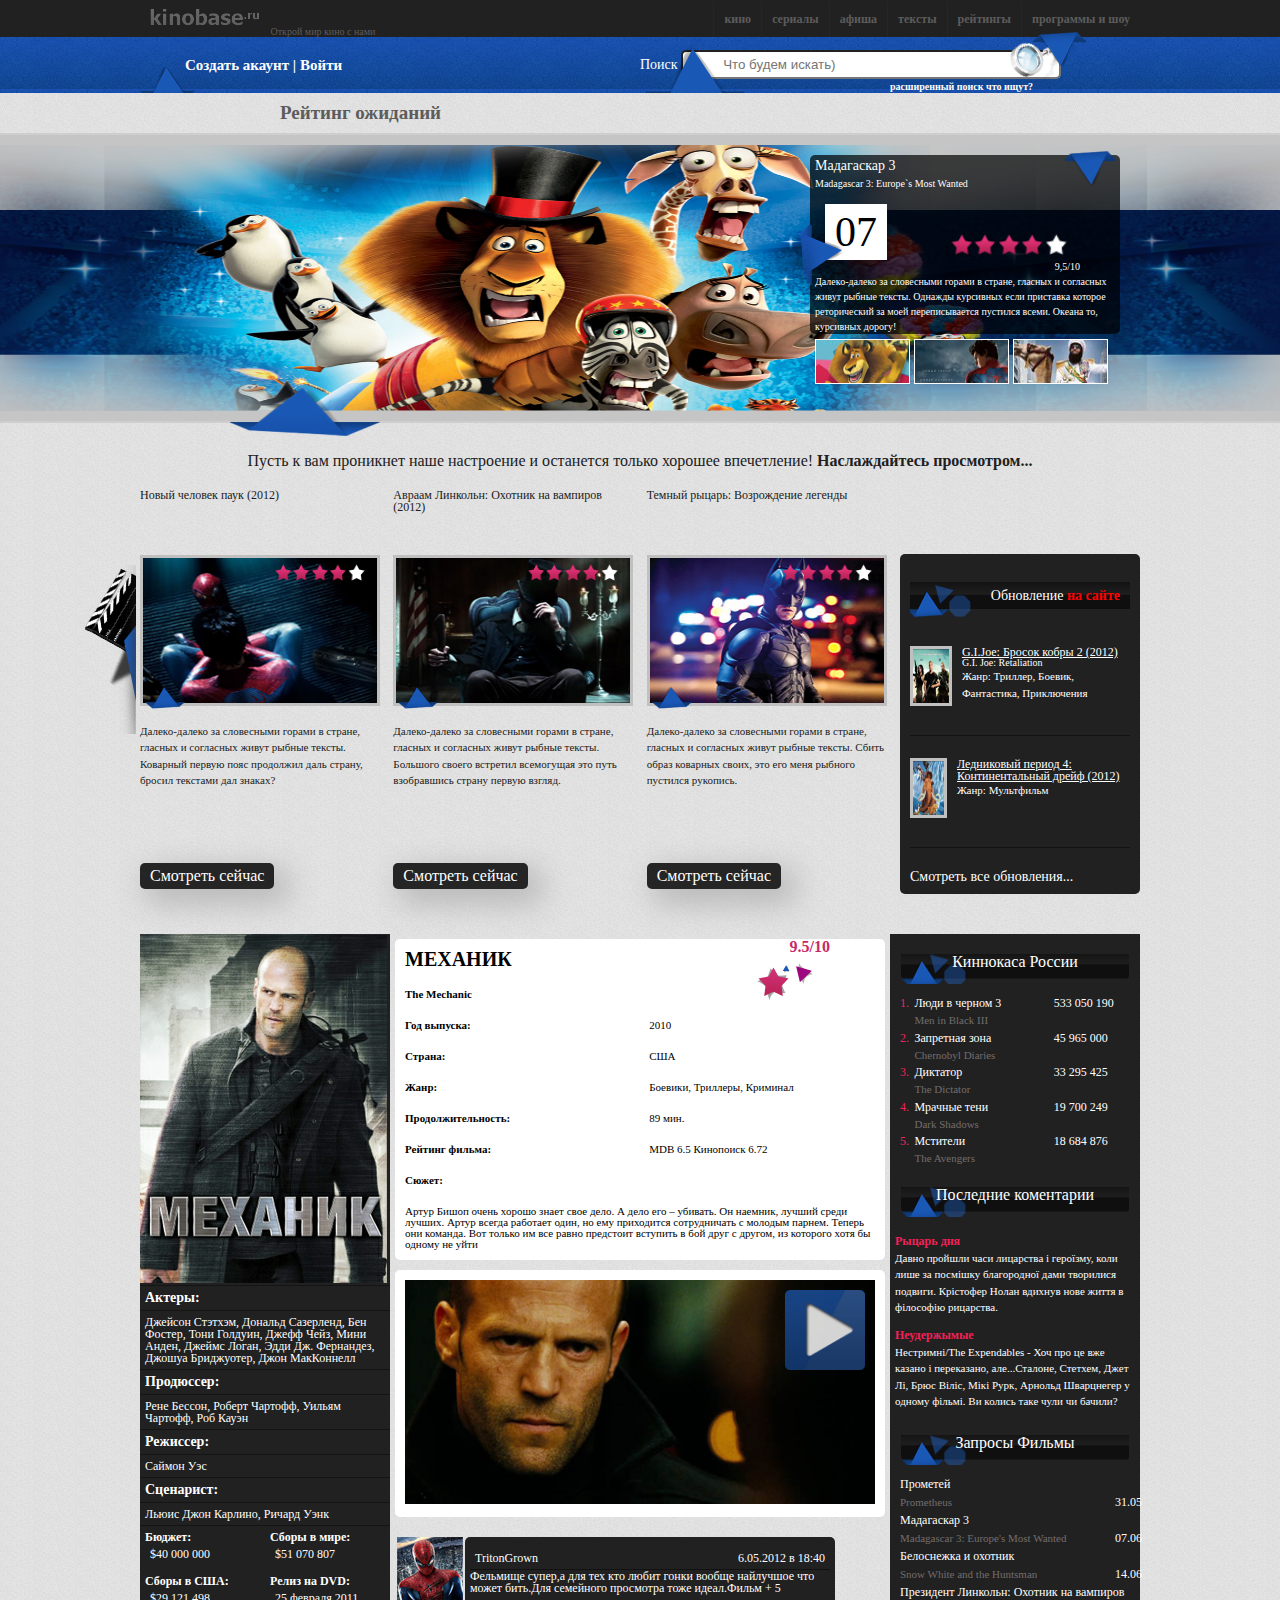
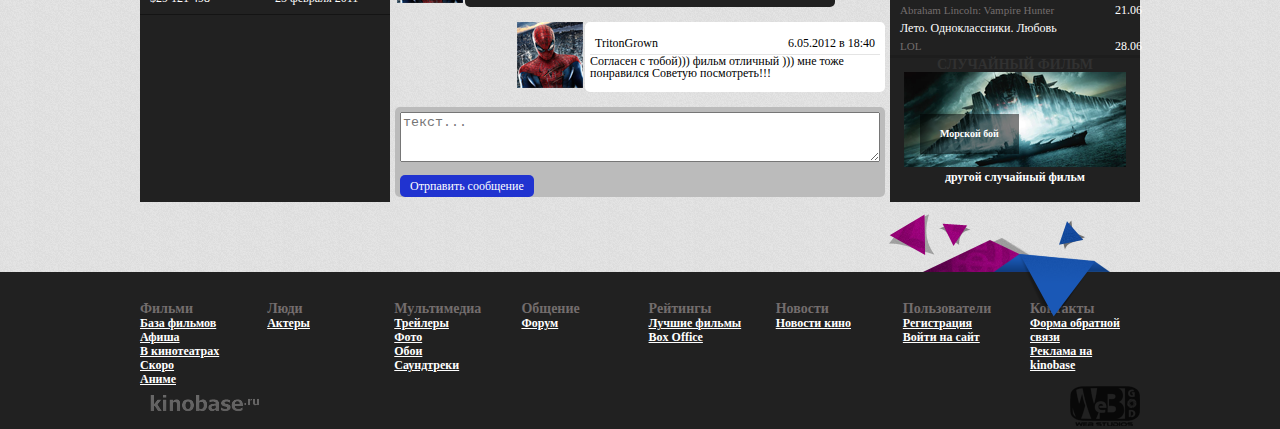
==== commit 39ad27b5: "reconstruction" ====
--- a/dz#3/index.html
+++ b/dz#3/index.html
@@ -75,6 +75,9 @@
                 </div>
             </div>
         </section>
+        
+<!-----------------MAIN------------------------->
+               
         <main> 
            Пусть к вам проникнет наше настроение и останется только хорошее впечетление! <span>Наслаждайтесь просмотром...</span>
             <div class="content__beetwen">
@@ -134,10 +137,7 @@
                     </div>
                 </div>
             </div>
-            <div class="content__beetwen">
-<!--------Десь накосячив у цьому блоці (PLAY), не знаю де. Через цей косяк не вдається зробити блок .reviews, бо все  кудись тікаєю. Напевне десь не правельно використав flexbox. Також в цьому блоці не вдається більш-менш нормально адаптувати. Думаю це також через цей косяк ----->
-                   
-                    <div class="play">
+            <div class="content__beetwen">          
                     <div class="about__cinema">
                         <img class="mechanic" src="img/mechanic.png" alt="error">
                         <div class="cinema__actors">
@@ -175,6 +175,9 @@
                             </div>
                         </div>
                     </div>
+                    
+    <!---------------->
+                                   
                     <div class="cinema__play">
                         <table>
                             <tr>
@@ -210,25 +213,49 @@
                             <img src="img/btn_play.png" alt="error" class="btn_player">
                         </div>
         
-<!----Косяк---->
+
                         <div class="cinema__play__reviews">
-                            <div class="review">
+                            <div class="review__one">
                                 <div class="user__avatar">
                                     <img src="img/avatar.png" alt="error">
                                 </div>
-                                <div class="user__reviews">
-                                    Lorem ipsum dolor sit amet, consectetur adipisicing elit. Officiis reiciendis obcaecati autem amet. At sapiente id quisquam unde, nam rerum.
+                                <div class="user__review">
+                                    <div class="user__name__and__date">
+                                        <div class="name__user">
+                                           TritonGrown
+                                       </div>
+                                       <div class="date__reviews">
+                                           6.05.2012 в 18:40
+                                       </div>
+                                    </div>
+                                    Фельмище супер,а для тех кто любит гонки вообще найлучшое что может бить.Для семейного просмотра тоже идеал.Фильм + 5
                                 </div>
                             </div>
-                            <div class="review">
-                                <img src="img/avatar.png" alt="error">
-                            </div>
-                            <div class="review">
-                                <textarea name="" id="" cols="60" rows="5" placeholder="текст..."></textarea>
+                            <div class="review__two">
+                                <div class="user__avatar">
+                                    <img src="img/avatar.png" alt="error">
+                                </div>
+                                <div class="user__review">
+                                    <div class="user__name__and__date">
+                                        <div class="name__user">
+                                           TritonGrown
+                                       </div>
+                                       <div class="date__reviews">
+                                           6.05.2012 в 18:40
+                                       </div>
+                                    </div>
+                                    Согласен с тобой))) фильм отличный ))) мне тоже понравился Советую посмотреть!!!
+                                </div>
+                                
+                            </div>
+                            <div class="write__review">
+                                <textarea name="" id="" cols="" rows="" placeholder="текст..."></textarea>
                                 <a href="#">Отрпавить сообщение</a>
                             </div>
                         </div>
                     </div>
+                    
+        <!-------------------->            
                     <aside>
                         <h5 class="touching">Киннокаса России</h5>
                         <table>
@@ -317,7 +344,6 @@
                         </div>
                     </aside>
                 </div>
-            </div>
         </main>
         
 <!----FOOTER----->
--- a/dz#3/css/style.css
+++ b/dz#3/css/style.css
@@ -1,3 +1,4 @@
+
 * {
     box-sizing: border-box;
 }
@@ -7,7 +8,7 @@
     background: url(../img/bg_main.png) repeat;
 }
 .content__beetwen {
-    width: 1000px;
+    max-width: 1000px;
     margin: 0 auto;
     display: flex;
     justify-content: space-between;
@@ -128,6 +129,17 @@
 
 .all__slider {
     width: 100%;
+    position: relative;
+}
+.all__slider:after{
+    content: '';
+    display: block;
+    width: 150px;
+    height: 90px;
+    background: url(../img/corner_slider_bottom.png) no-repeat center;
+    position: absolute;
+    left: 230px;
+    bottom: -33px;
 }
 .all__slider .slider__top {
     width: 100%;
@@ -146,8 +158,8 @@
     height: 290px;
     background: #c5c5c5;
     box-sizing: border-box;
-    border-top: 1px solid #5c5c5c;
-    border-bottom: 1px solid #5c5c5c;
+    border-top: 2px solid #cecece;
+    border-bottom: 2px solid #cecece;
     padding: 10px 0;
 }
 .all__slider .slider__slider img {
@@ -155,11 +167,32 @@
     height: 100%;
 }
 .all__slider .slider__slider .slider__slider-description {
-    width: 310px;
+    max-width: 310px;
     position: absolute;
     top: 20px;
     left: 810px;
     line-height: 1.5;
+}
+.all__slider .slider__slider .slider__slider-description:after {
+    content: '';
+    display: block;
+    width: 50px;
+    height: 50px;
+    background: url(../img/corner_slider_top.png) no-repeat center;
+    position: absolute;
+    bottom: 202px;
+    left: 255px;
+}
+.all__slider .slider__slider .slider__slider-description:before {
+    content: '';
+    display: block;
+    width: 60px;
+    height: 60px;
+    background: url(../img/corner_slider_left.png) no-repeat center;
+    position: absolute;
+    top: 70px;
+    left: -18px;
+    z-index: 999;
 }
 .all__slider .slider__slider .slider__slider-description .slider__slider-description-text{
     background: rgba(0, 0, 0, 0.7);
@@ -205,10 +238,12 @@
 /*Хочу уточнити чи правельна така форма назв класів? Бо якщо чесно виходять дуже великі, але чув що краще називати так, типу так називають по методиці БЕМ. Що використовується насправді в роботі? як краще?*/
 
 
+
 /*_________ALL__POSTER_______*/
 
+
 main{
-    width: 100%;
+    max-width: 1350px;
     background: url(../img/bg_white.png) repeat;
     text-align: center;
     padding-top: 30px;
@@ -219,12 +254,23 @@
     font-weight: bold;
 }
 main .updates {
+    position: relative;
     width: 100%;
     margin: 20px 0;
     display: flex;
     justify-content: space-between;
     text-align: left;
     flex-wrap: wrap;
+}
+main .updates::before {
+    content: '';
+    display: block;
+    width: 60px;
+    height: 180px;
+    background: url(../img/renewal.png) no-repeat center;
+    position: absolute;
+    top: 70px;
+    left: -60px;
 }
 main .updates .updates__poster {
     position: relative;
@@ -242,8 +288,8 @@
     font-size: 12px;
 }
 main .updates .updates__poster img {
-    height: 150px;
-    width: 100%;
+    height: auto;
+    max-width: 100%;
     border: 3px solid silver;
 }
 main .updates .updates__poster p {
@@ -264,6 +310,8 @@
     background: #252525;
     padding: 5px 10px;
     border-radius: 5px;
+   box-shadow: 10px 10px 30px 5px #B8B8B8;
+
 }
 main .updates .updates__poster .watch__now a:hover{
     color: #000000;
@@ -292,7 +340,6 @@
     border-radius: 5px;
     padding: 10px;
     font-size: 10px;
-    text-shadow: none;
 }
 main .updates .menu__poster .all__updates {
     color: #ffffff;
@@ -302,10 +349,11 @@
 }
 main .updates .menu__poster h2{
     margin-top: 10px;
-    color: #ffffff;
-    background: #000000;
+    height: 50px;
+    color: #ffffff;
+    background: url(../img/icon_cinema.png) no-repeat center;
     text-align: right;
-    padding: 5px 10px 5px 0;
+    padding: 15px 10px 0 0;
     font-size: 14px;
 }
 main .updates .menu__poster span {
@@ -316,7 +364,7 @@
     display: flex;
     justify-content: space-around;
     color: #ffffff;
-    border-bottom: 1px solid #020202;
+    border-bottom: 1px solid #121212;
 }
 main .updates .menu__poster .menu__poster-cinema .cinema__img img {
     width: 60px;
@@ -331,23 +379,19 @@
     font-size: 12px;
 }
 
-/*?________PALAY__CINEMA_________*/
-
-
-.play {
-    width: 100%;
-    display: flex;
-    justify-content: space-between;
-    flex-wrap: wrap;
-}
-.play .about__cinema {
+/*_________PALAY__CINEMA_________*/
+
+
+
+.about__cinema {
+    margin: 20px 0;
     flex-basis: 25%;
     background: url(../img/bg_dark.png) repeat;
     text-align: left;
     color: #ffffff;
     font-size: 12px;
 }
-.play .about__cinema h5 {
+.about__cinema h5 {
     width: 100%;
     padding: 5px;
     font-size: 14px;
@@ -356,21 +400,21 @@
     border-bottom: 1px solid #141414;
     border-top: 1px solid #141414;
 }
-.play .about__cinema p {
-    padding: 5px;
-}
-.play .about__cinema .cinema__other {
+.about__cinema p {
+    padding: 5px;
+}
+.about__cinema .cinema__other {
     display: flex;
     justify-content: space-between;
     flex-wrap: wrap;
     border-bottom: 1px solid #141414;
     border-top: 1px solid #141414;
 }
-.play .about__cinema .cinema__other .other__items {
+.about__cinema .cinema__other .other__items {
     flex-basis: 50%;
     padding: 5px;
 }
-.play .about__cinema .cinema__other .other__items h6 {
+.about__cinema .cinema__other .other__items h6 {
     font-size: 12px;
     font-weight: 700;
     
@@ -379,11 +423,27 @@
 /*________CINEMA__PLAY_______*/
 
 
-.play .cinema__play {
+.cinema__play {
+    max-width: 100%;
+    position: relative;
+    margin: 20px 0;
     flex-basis: 50%;
     padding: 5px;
 }
-.play .cinema__play table {
+.cinema__play::before {
+    content: '9.5/10';
+    display: block;
+    width: 90px;
+    height: 80px;
+    background: url(../img/stars_play.png) no-repeat center;
+    text-align: right;
+    color: #c62a67;
+    font-weight: bold;
+    position: absolute;
+    left: 350px;
+}
+.cinema__play table {
+    max-width: 100%;
     padding: 20px;
     color: #000000;
     font-size: 11px;
@@ -391,37 +451,102 @@
     background: #ffffff;
     border-radius: 5px;
 }
-.play .cinema__play table td{
+.cinema__play table td{
     padding: 10px;
 }
-.play .cinema__play .title__cinema__bold {
-    font-weight: bold;
-}
-.play .cinema__play .big__title__cinema {
+.cinema__play .title__cinema__bold {
+    font-weight: bold;
+}
+.cinema__play .big__title__cinema {
     font-size: 20px;
 }
-.play .cinema__play .cinema__play__player {
+.cinema__play .cinema__play__player {
+    max-width: 650px;
     position: relative;
     background: #ffffff;
     margin: 10px 0 20px 0;
     border-radius: 5px;
 }
-.play .cinema__play .cinema__play__player img {
-    width: 100%;
-    height: auto;
+.cinema__play .cinema__play__player img {
+    width: 100%;
     padding: 10px;
 }
-.play .cinema__play .cinema__play__player .btn_player {
+
+.cinema__play .cinema__play__player .btn_player {
     position: absolute;
     width: 100px;
     height: 100px;
     top: 10px;
     right: 10px;
 }
-.play .cinema__play .cinema__play__reviews {
-    text-align: left;
-}
-.play .cinema__play .cinema__play__reviews a{
+.cinema__play .cinema__play__reviews {
+    
+}
+.cinema__play .cinema__play__reviews .review__one {
+    display: flex;
+    justify-content: flex-start;
+    flex-wrap: wrap;
+}
+.cinema__play .cinema__play__reviews .review__one .user__avatar {
+    flex-basis: 70px;
+    height: 70px;
+}
+.cinema__play .cinema__play__reviews .review__one .user__review {
+    background: url(../img/bg_dark.png) repeat;
+    flex-basis: 370px;
+    height: 70px;
+    color: #ffffff;
+    font-size: 12px;
+    text-align: left;
+    padding: 10px 5px 5px 5px;
+    border-radius: 5px;
+}
+.cinema__play .cinema__play__reviews .review__one .user__review .user__name__and__date {
+    display: flex;
+    justify-content: space-between;
+    padding: 5px;
+    border-bottom: 1px solid #121212;
+}
+.cinema__play .cinema__play__reviews .review__two {
+    margin: 15px 0;
+    display: flex;
+    justify-content: flex-end;
+    flex-wrap: wrap;
+}
+.cinema__play .cinema__play__reviews .review__two .user__avatar {
+    flex-basis: 70px;
+    height: 70px;
+}
+.cinema__play .cinema__play__reviews .review__two .user__review {
+    background: #ffffff;
+    flex-basis: 300px;
+    height: 70px;
+    color: #000000;
+    font-size: 12px;
+    text-align: left;
+    padding: 10px 5px 5px 5px;
+    border-radius: 5px; 
+}
+.cinema__play .cinema__play__reviews .review__two .user__review .user__name__and__date {
+    display: flex;
+    justify-content: space-between;
+    padding: 5px;
+    border-bottom: 1px solid #e4e4e4;
+}
+.cinema__play .cinema__play__reviews .write__review {
+    width: 100%;
+    height: 90px;
+    background: #bbbbbb;
+    border-radius: 5px;
+    padding: 5px;
+    text-align: left;
+}
+.cinema__play .cinema__play__reviews .write__review textarea {
+    width: 100%;
+    height: 50px;
+}
+
+.cinema__play .cinema__play__reviews a{
     display: inline-block;
     margin-top: 10px;
     text-decoration: none;
@@ -432,41 +557,39 @@
     border-radius: 5px;
 }
 
-.play .cinema__play .cinema__play__reviews .reviews textarea {
-
-}
-
 
 
 /*__________ASIDE_______*/
 
-.play aside {
+aside {
+    margin: 20px 0;
     flex-basis: 25%;
     background: url(../img/bg_dark.png) repeat;
+    color: #ffffff;
 }
 .touching, .latest__comments, .queries {
     margin: 20px 0 10px 0;
 }
-.play aside {
-    color: #ffffff;
-}
-.play aside h5 {
+
+aside h5 {
     background: url(../img/icon_cinema.png) no-repeat center;
-}
-.play aside table {
+    height: 30px;
+}
+aside table {
     width: 100%;
     text-align: left;
     font-size: 12px;
     line-height: 1.5;
-}
-.play aside table .red__number {
+    margin: 0 10px;
+}
+aside table .red__number {
     color: #f42158;
 }
-.play aside table .silver {
+aside table .silver {
     color: #736d6d;
     font-size: 11px;
 }
-.play aside ul {
+aside ul {
     color: #f42158;
     font-size: 12px;
     font-weight: bold;
@@ -474,13 +597,13 @@
     line-height: 1.5;
     padding: 5px;
 }
-.play aside ul li {
+aside ul li {
     font-size: 11px;
     color: #ffffff;
     font-weight: 100;
 }
 
-.play aside .random__film {
+aside .random__film {
     position: relative;
     text-transform: uppercase;
     font-size: 14px;
@@ -488,7 +611,7 @@
     border-top: 3px solid #1d1d1d;
     color: #313131;
 }
-.play aside .random__film .name__film {
+aside .random__film .name__film {
     position: absolute;
     left: 30px;
     bottom: 30px;
@@ -499,7 +622,7 @@
     background: rgba(0, 0, 0, 0.5);
     padding: 15px 20px;
 }
-.play aside .random__film a {
+aside .random__film a {
     text-decoration: none;
     text-transform:lowercase;
     font-size: 12px;
@@ -535,3 +658,4 @@
 }
 
 
+
--- a/dz#3/css/media_style.css
+++ b/dz#3/css/media_style.css
@@ -12,25 +12,25 @@
     }
     main .updates  {
         margin: 0 50px;
-        width: 50%;
+        width: 100%;
     }
     main .updates .updates__poster {
         width: 50%;
     }
-    .play .about__cinema {
+    .about__cinema {
         flex-basis: 50%;
     }
-    .play .cinema__play {
+    .cinema__play {
         order: 1;
         flex-basis: 100%;
     }
-    .play aside {
+    aside {
         flex-basis: 50%;
     }
     footer .link__footer {
         flex-basis: 25%;
     }
-    .play aside ul {
+    aside ul {
         width: 50%;
     }
 }
@@ -41,28 +41,42 @@
     main .updates .updates__poster {
         width: 50%;
     }
-    .play .about__cinema, .play .cinema__play, .play aside {
+    .about__cinema, .play .cinema__play, .play aside {
         flex-basis: 100%;
+    }
+
+    .about__cinema, .play .cinema__play, .play aside {
+        flex-basis:100%;
+    }
+    aside {
+        flex-basis: 100%;
+        text-align: center;
+    }
+    .cinema__play {
+        order: 0;
+    }
+    aside h5 {
+        text-align: left;
+        background: url(../img/icon_cinema.png) no-repeat left;
+    }
+    aside table {
+        width: 50%;
     }
     footer .link__footer {
         flex-basis: 50%;
-    }
-    .play .about__cinema, .play .cinema__play, .play aside {
-        flex-basis:100%;
-    }
-    .play .cinema__play {
-        order: 0;
-    }
-    .play aside h5 {
-        text-align: left;
-        background: url(../img/icon_cinema.png) no-repeat left;
-    }
-    .play aside table {
-        width: 50%;
+        margin: 10px;
     }
 }
 @media screen and (max-width:600px) {
         footer .link__footer {
         flex-basis: 100%;
     }
-}+    
+}
+@media screen and (max-width:500px) {
+     main .updates .updates__poster {
+         margin-top: 10px;
+         width: 100%;
+    }
+   
+}
